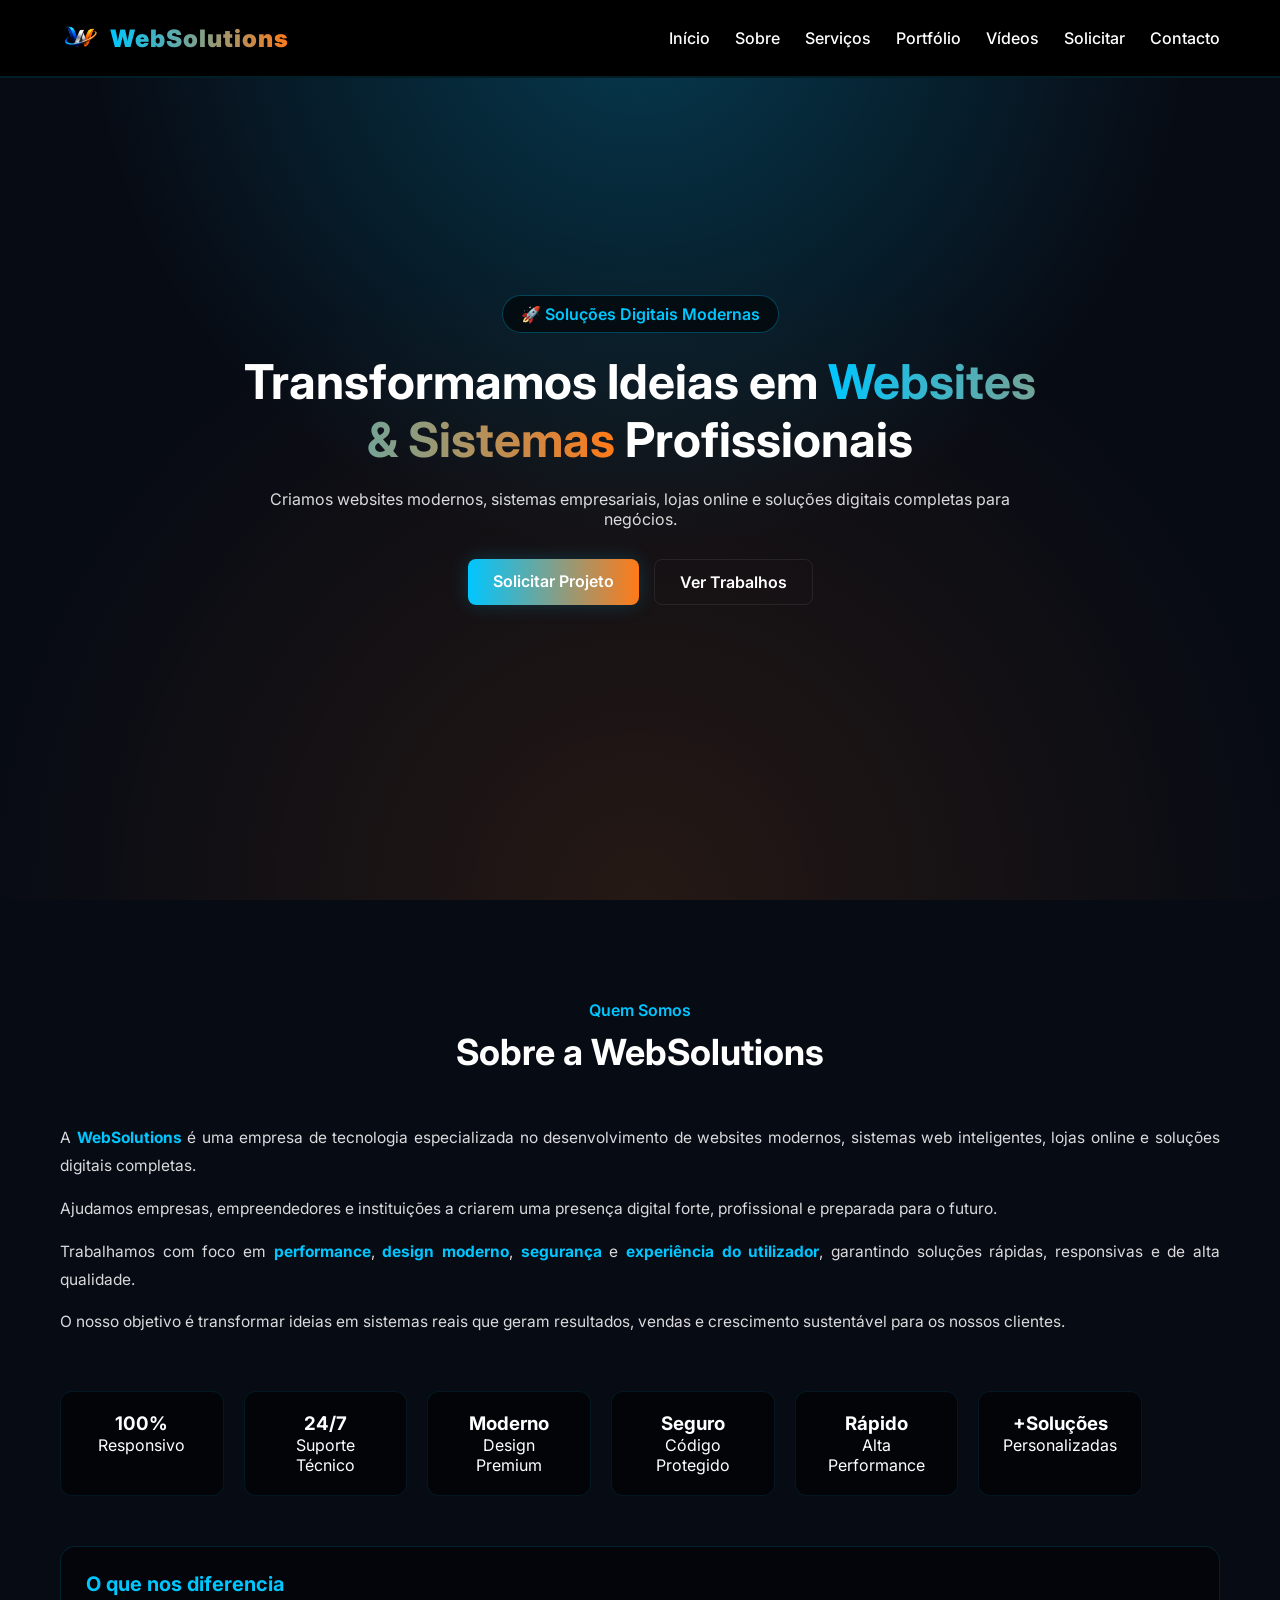
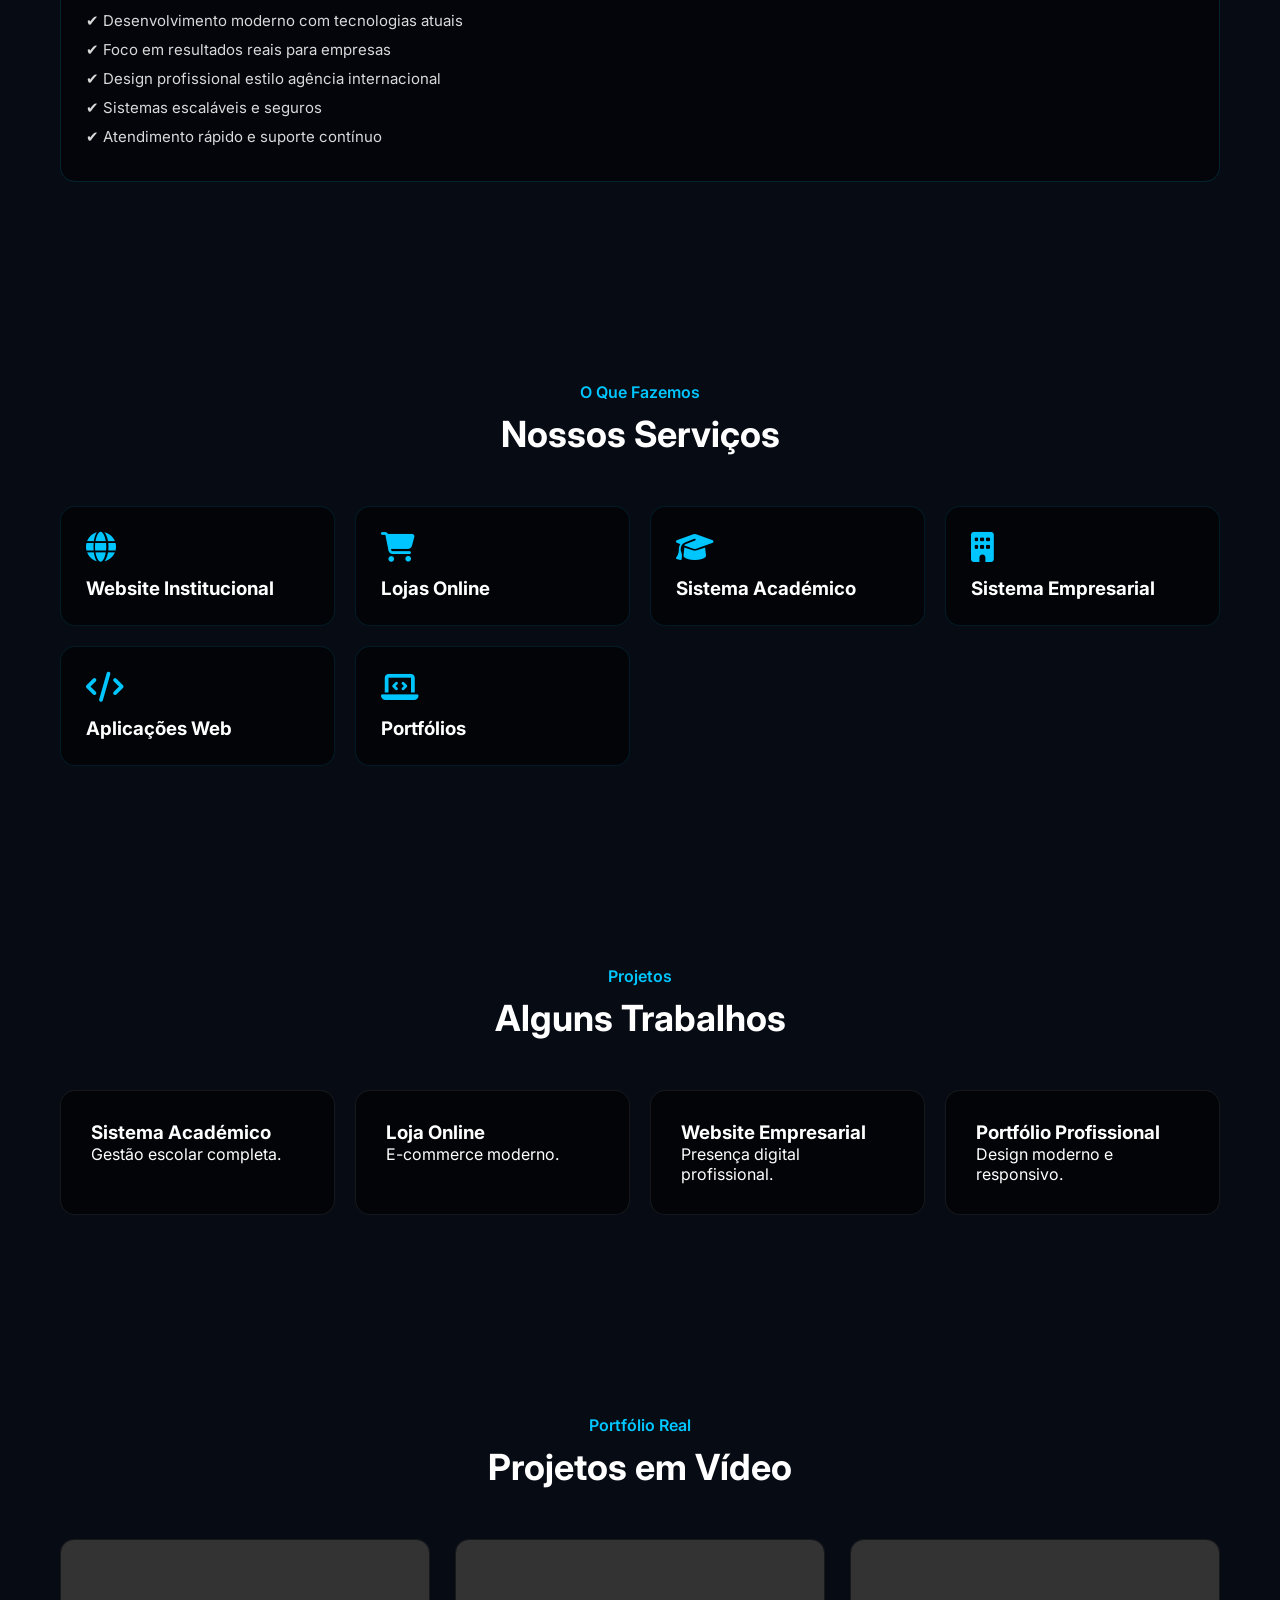
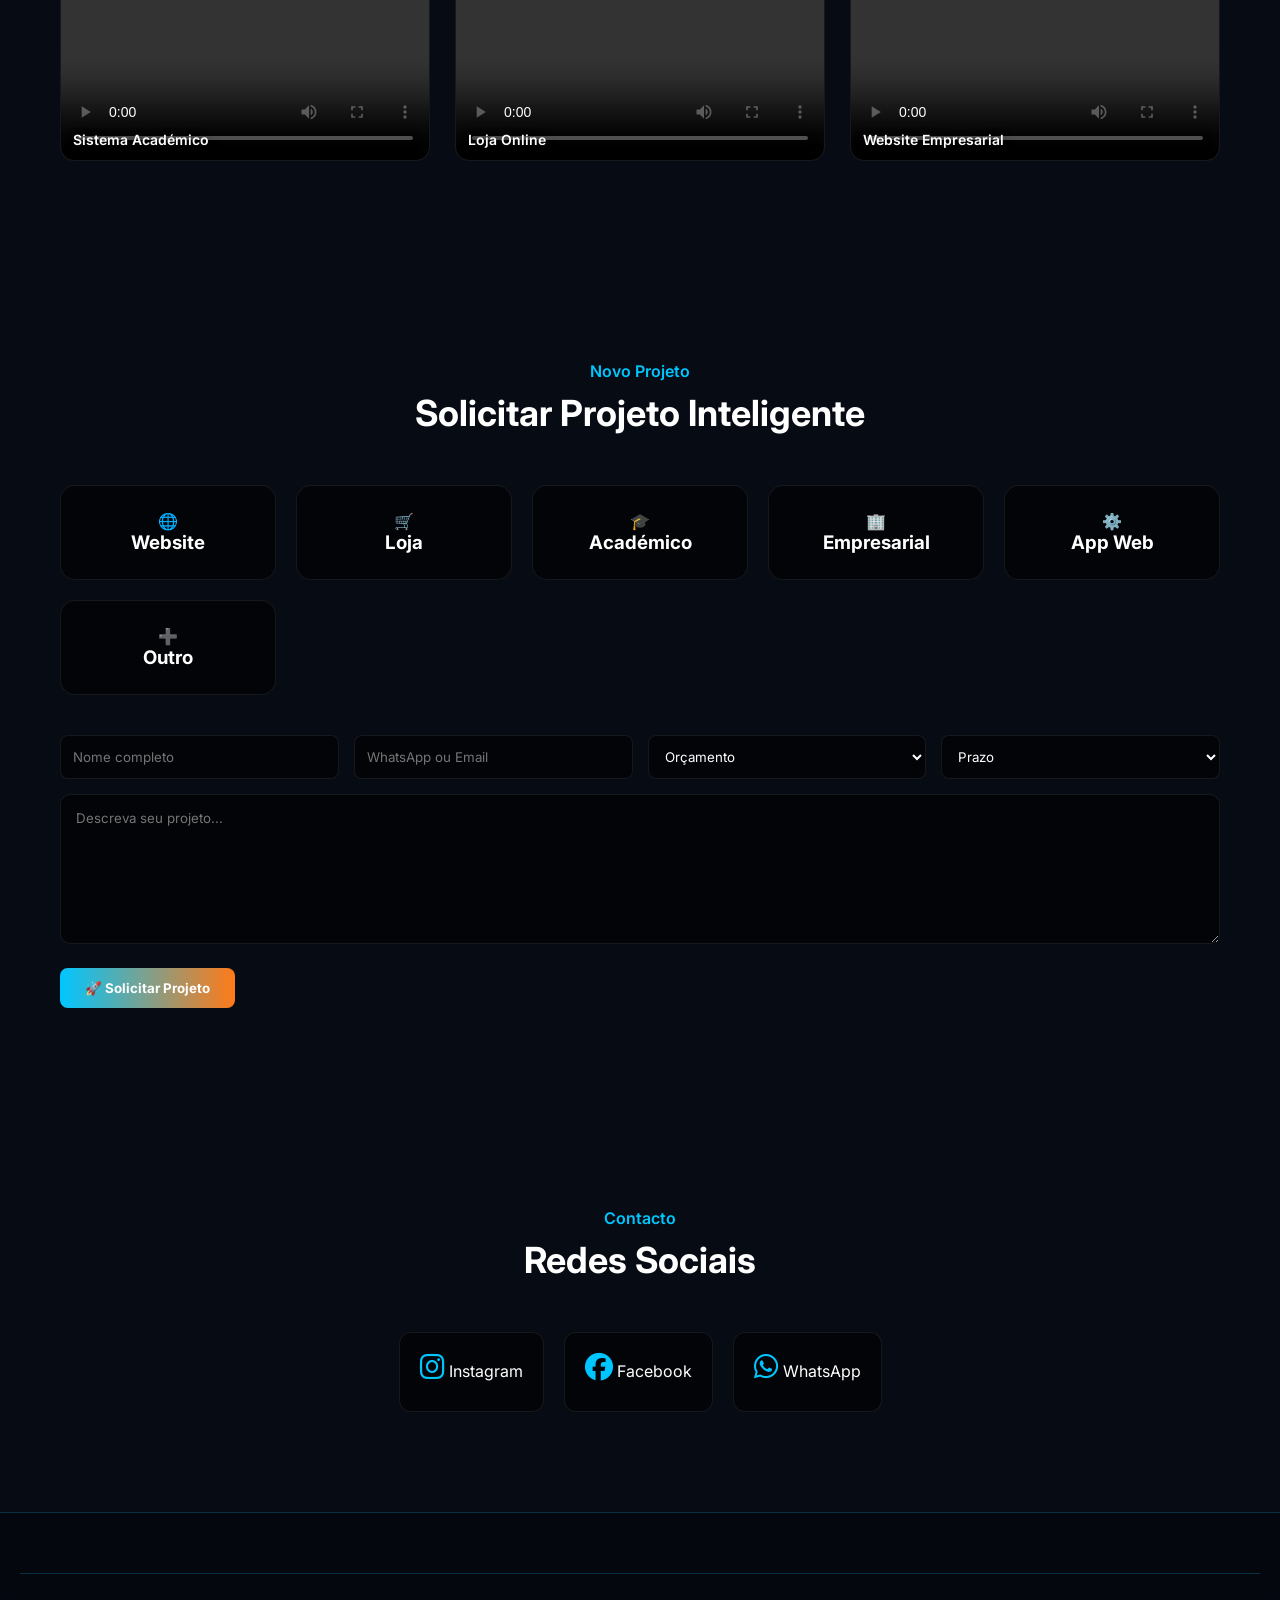
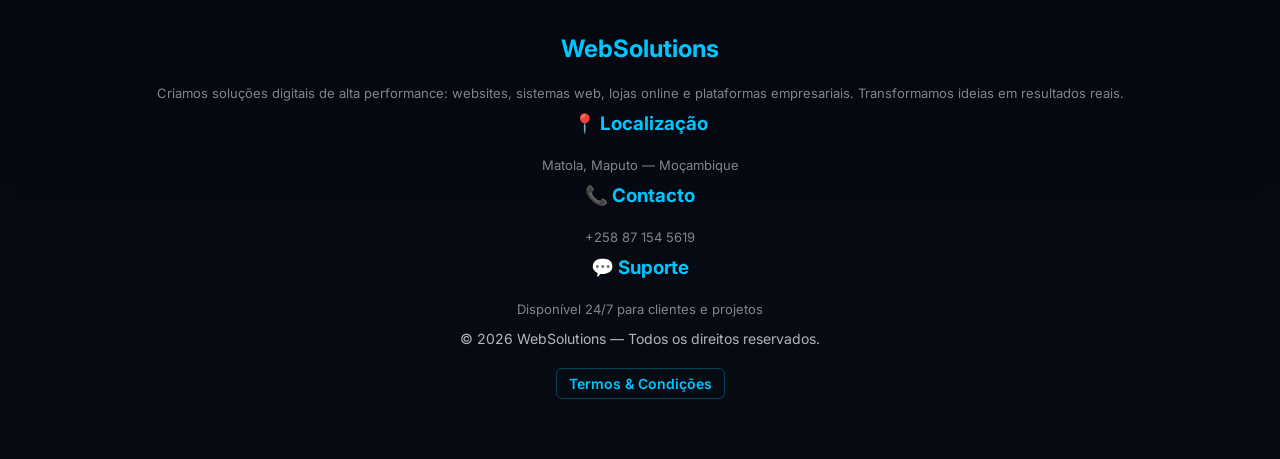
==== index.html @ b0e00ebd "Add files via upload" ====
<!DOCTYPE html>
<html lang="pt">

<head>
    <meta charset="UTF-8">
    <meta name="viewport" content="width=device-width, initial-scale=1.0">

    <title>WebSolutions | Websites & Sistemas Profissionais</title>

    <meta name="description"
        content="WebSolutions - Criação de websites, sistemas web, lojas online e soluções digitais modernas em Moçambique.">

    <link rel="stylesheet" href="style.css">

    <link rel="stylesheet"
        href="https://cdnjs.cloudflare.com/ajax/libs/font-awesome/6.5.2/css/all.min.css">

    <link rel="preconnect" href="https://fonts.googleapis.com">
    <link href="https://fonts.googleapis.com/css2?family=Inter:wght@300;400;600;700;800;900&display=swap"
        rel="stylesheet">
</head>

<body>

<!-- ================= HEADER ================= -->
<header class="header">

    <div class="logo">
        <img src="13e33a12-0a18-4753-a9b1-08a27e5b5b10.png" alt="WebSolutions">
        <h2>WebSolutions</h2>
    </div>

    <nav class="navbar">
        <a href="#inicio">Início</a>
        <a href="#sobre">Sobre</a>
        <a href="#servicos">Serviços</a>
        <a href="#portfolio">Portfólio</a>
        <a href="#videos">Vídeos</a>
        <a href="#projeto">Solicitar</a>
        <a href="#contacto">Contacto</a>
    </nav>

    <div class="menu-mobile">
        <i class="fas fa-bars"></i>
    </div>

</header>

<!-- ================= HERO ================= -->
<section class="hero" id="inicio">

    <div class="hero-content">

        <span class="badge">🚀 Soluções Digitais Modernas</span>

        <h1>
            Transformamos Ideias em
            <span>Websites & Sistemas</span>
            Profissionais
        </h1>

        <p>
            Criamos websites modernos, sistemas empresariais,
            lojas online e soluções digitais completas para negócios.
        </p>

        <div class="hero-buttons">
            <a href="#projeto" class="btn-primary">Solicitar Projeto</a>
            <a href="#portfolio" class="btn-secondary">Ver Trabalhos</a>
        </div>

    </div>

</section>

<!-- ================= SOBRE ================= -->
<section class="sobre" id="sobre">

    <div class="section-title">
        <span>Quem Somos</span>
        <h2>Sobre a WebSolutions</h2>
    </div>

    <div class="sobre-content">

        <div class="sobre-text">

    <p class="justificado">
        A <strong>WebSolutions</strong> é uma empresa de tecnologia especializada no desenvolvimento de websites modernos, sistemas web inteligentes, lojas online e soluções digitais completas.
    </p>

    <p class="justificado">
        Ajudamos empresas, empreendedores e instituições a criarem uma presença digital forte, profissional e preparada para o futuro.
    </p>

    <p class="justificado">
        Trabalhamos com foco em <strong>performance</strong>, <strong>design moderno</strong>, <strong>segurança</strong> e <strong>experiência do utilizador</strong>, garantindo soluções rápidas, responsivas e de alta qualidade.
    </p>

    <p class="justificado">
        O nosso objetivo é transformar ideias em sistemas reais que geram resultados, vendas e crescimento sustentável para os nossos clientes.
    </p>

</div>

        <div class="stats">

            <div class="stat-card">
                <h3>100%</h3>
                <p>Responsivo</p>
            </div>

            <div class="stat-card">
                <h3>24/7</h3>
                <p>Suporte Técnico</p>
            </div>

            <div class="stat-card">
                <h3>Moderno</h3>
                <p>Design Premium</p>
            </div>

            <div class="stat-card">
                <h3>Seguro</h3>
                <p>Código Protegido</p>
            </div>

            <div class="stat-card">
                <h3>Rápido</h3>
                <p>Alta Performance</p>
            </div>

            <div class="stat-card">
                <h3>+Soluções</h3>
                <p>Personalizadas</p>
            </div>

        </div>

    </div>

    <!-- NOVA LINHA DE VALORES -->
    <div class="sobre-extra">

        <h3>O que nos diferencia</h3>

        <ul>
            <li>✔ Desenvolvimento moderno com tecnologias atuais</li>
            <li>✔ Foco em resultados reais para empresas</li>
            <li>✔ Design profissional estilo agência internacional</li>
            <li>✔ Sistemas escaláveis e seguros</li>
            <li>✔ Atendimento rápido e suporte contínuo</li>
        </ul>

    </div>

</section>
<!-- ================= SERVIÇOS ================= -->
<section class="servicos" id="servicos">

    <div class="section-title">
        <span>O Que Fazemos</span>
        <h2>Nossos Serviços</h2>
    </div>

    <div class="servicos-grid">

        <div class="service-card">
            <i class="fas fa-globe"></i>
            <h3>Website Institucional</h3>
        </div>

        <div class="service-card">
            <i class="fas fa-cart-shopping"></i>
            <h3>Lojas Online</h3>
        </div>

        <div class="service-card">
            <i class="fas fa-graduation-cap"></i>
            <h3>Sistema Académico</h3>
        </div>

        <div class="service-card">
            <i class="fas fa-building"></i>
            <h3>Sistema Empresarial</h3>
        </div>

        <div class="service-card">
            <i class="fas fa-code"></i>
            <h3>Aplicações Web</h3>
        </div>

        <div class="service-card">
            <i class="fas fa-laptop-code"></i>
            <h3>Portfólios</h3>
        </div>

    </div>

</section>

<!-- ================= PORTFÓLIO ================= -->
<section class="portfolio" id="portfolio">

    <div class="section-title">
        <span>Projetos</span>
        <h2>Alguns Trabalhos</h2>
    </div>

    <div class="portfolio-grid">

        <div class="portfolio-card">
            <h3>Sistema Académico</h3>
            <p>Gestão escolar completa.</p>
        </div>

        <div class="portfolio-card">
            <h3>Loja Online</h3>
            <p>E-commerce moderno.</p>
        </div>

        <div class="portfolio-card">
            <h3>Website Empresarial</h3>
            <p>Presença digital profissional.</p>
        </div>

        <div class="portfolio-card">
            <h3>Portfólio Profissional</h3>
            <p>Design moderno e responsivo.</p>
        </div>

    </div>

</section>

<!-- ================= VÍDEOS ================= -->
<section class="videos" id="videos">

    <div class="section-title">
        <span>Portfólio Real</span>
        <h2>Projetos em Vídeo</h2>
    </div>

    <div class="video-grid">

        <div class="video-card">
            <video controls>
                <source src="VID-20260623-WA0022.mp4" type="video/mp4">
            </video>
            <h3>Sistema Académico</h3>
        </div>

        <div class="video-card">
            <video controls>
                <source src="assets/videos/loja.mp4" type="video/mp4">
            </video>
            <h3>Loja Online</h3>
        </div>

        <div class="video-card">
            <video controls>
                <source src="VID-20260623-WA0020.mp4" type="video/mp4">
            </video>
            <h3>Website Empresarial</h3>
        </div>

    </div>

</section>

<!-- ================= SOLICITAR PROJETO ================= -->
<section class="projeto" id="projeto">

    <div class="section-title">
        <span>Novo Projeto</span>
        <h2>Solicitar Projeto Inteligente</h2>
    </div>

    <!-- TIPOS -->
    <div class="projetos-grid">

        <div class="projeto-card" data-projeto="Website Institucional">🌐 <h3>Website</h3></div>
        <div class="projeto-card" data-projeto="Loja Online">🛒 <h3>Loja</h3></div>
        <div class="projeto-card" data-projeto="Sistema Académico">🎓 <h3>Académico</h3></div>
        <div class="projeto-card" data-projeto="Sistema Empresarial">🏢 <h3>Empresarial</h3></div>
        <div class="projeto-card" data-projeto="Aplicação Web">⚙️ <h3>App Web</h3></div>
        <div class="projeto-card" data-projeto="Personalizado">➕ <h3>Outro</h3></div>

    </div>

    <!-- FORMULÁRIO -->
    <div class="form-projeto">

        <input type="hidden" id="tipoProjeto">

        <div class="form-grid">

            <input type="text" id="nome" placeholder="Nome completo">
            <input type="text" id="contacto" placeholder="WhatsApp ou Email">

            <select id="orcamento">
                <option value="">Orçamento</option>
                <option>5.000 - 10.000 MZN</option>
                <option>10.000 - 25.000 MZN</option>
                <option>25.000 - 50.000 MZN</option>
                <option>50.000+ MZN</option>
            </select>

            <select id="prazo">
                <option value="">Prazo</option>
                <option>Urgente</option>
                <option>Normal</option>
                <option>Flexível</option>
            </select>

        </div>

        <!-- campos dinâmicos aparecem aqui via JS -->
        <div class="form-extra"></div>

        <textarea id="descricao" placeholder="Descreva seu projeto..."></textarea>

        <button onclick="enviarWhatsApp()">
            🚀 Solicitar Projeto
        </button>

    </div>

</section>

<!-- ================= CONTACTO ================= -->
<section class="contacto" id="contacto">

    <div class="section-title">
        <span>Contacto</span>
        <h2>Redes Sociais</h2>
    </div>

    <div class="social-grid">

        <a href="https://www.instagram.com/web.solutionsmz" class="social-card">
            <i class="fab fa-instagram"></i>
            <span>Instagram</span>
        </a>

        <a href="https://www.facebook.com/share/18LCTGMQkJ/" class="social-card">
            <i class="fab fa-facebook"></i>
            <span>Facebook</span>
        </a>

        <a href="https://wa.me/258871545619" class="social-card">
            <i class="fab fa-whatsapp"></i>
            <span>WhatsApp</span>
        </a>

    </div>

</section>

<!-- ================= FOOTER ================= -->
<footer class="footer-elite" id="contacto">

    <!-- GLOW BACKGROUND -->
    <div class="footer-glow"></div>

    <div class="footer-container reveal">

        <!-- BRAND -->
        <footer class="ws-footer">

    <div class="ws-container">

        <!-- BRAND -->
        <div class="ws-box">
            <h2>WebSolutions</h2>
            <p>
                Criamos soluções digitais de alta performance: websites, sistemas web, lojas online e plataformas empresariais.
                Transformamos ideias em resultados reais.
            </p>
        </div>

        <!-- LOCALIZAÇÃO -->
        <div class="ws-box">
            <h3>📍 Localização</h3>
            <p>Matola, Maputo — Moçambique</p>
        </div>

        <!-- CONTACTO -->
        <div class="ws-box">
            <h3>📞 Contacto</h3>
            <p>+258 87 154 5619</p>
        </div>

        <!-- SUPORTE -->
        <div class="ws-box">
            <h3>💬 Suporte</h3>
            <p>Disponível 24/7 para clientes e projetos</p>
        </div>

    </div>


    <p>
        © 2026 WebSolutions — Todos os direitos reservados.
    </p>

    <div class="footer-legal">
        <a href="#" onclick="abrirTermos()">Termos & Condições</a>
    </div>



</footer>
<script src="script.js"></script>
<div id="modalTermos" class="modal">

    <div class="modal-content">

        <span class="close" onclick="fecharTermos()">×</span>

        <h2>Termos & Condições</h2>

        <p>
            Bem-vindo à WebSolutions. Ao utilizar este website e os nossos serviços,
            você concorda com os seguintes termos:
        </p>

        <ul>
            <li>Todos os projetos são desenvolvidos mediante acordo prévio.</li>
            <li>Os prazos podem variar conforme a complexidade do projeto.</li>
            <li>O pagamento pode ser dividido em fases conforme combinado.</li>
            <li>Não é permitido copiar ou reproduzir nossos sistemas sem autorização.</li>
            <li>Garantimos suporte técnico apenas nos projetos desenvolvidos por nós.</li>
        </ul>

        <p>
            A WebSolutions reserva-se o direito de atualizar estes termos a qualquer momento.
        </p>

    </div>

</div>
</body>
</html>
---- style.css ----
/* =========================================
   WEBSOLUTIONS 2026 - PREMIUM DARK THEME
   BLACK + BLUE + ORANGE + WHITE
========================================= */

* {
    margin: 0;
    padding: 0;
    box-sizing: border-box;
    font-family: 'Inter', sans-serif;
}

body {
    background: #070b14;
    color: #ffffff;
    overflow-x: hidden;
}

/* =========================
   VARIÁVEIS
========================= */

:root {
    --primary: #00c6ff;      /* azul neon */
    --secondary: #0072ff;    /* azul escuro */
    --accent: #ff7a18;       /* laranja */
    
    --dark: #070b14;
    --dark-2: #0c1224;

    --glass: rgba(255, 255, 255, 0.05);
    --border: rgba(255, 255, 255, 0.08);

    --white: #ffffff;
    --text: rgba(255,255,255,0.85);
}

/* =========================
   HEADER (MENU PRETO)
========================= */

.header {
    display: flex;
    justify-content: space-between;
    align-items: center;
    padding: 18px 60px;
    position: fixed;
    width: 100%;
    top: 0;
    z-index: 1000;

    background: #000000;
    border-bottom: 2px solid rgba(0, 198, 255, 0.15);
}

.logo {
    display: flex;
    align-items: center;
    gap: 10px;
}

.logo img {
    width: 40px;
}

.logo h2 {
    font-weight: 900;
    background: linear-gradient(90deg, var(--primary), var(--accent));
    -webkit-background-clip: text;
    -webkit-text-fill-color: transparent;
    letter-spacing: 1px;
}

.navbar {
    display: flex;
    gap: 25px;
}

.navbar a {
    color: #fff;
    text-decoration: none;
    font-weight: 500;
    position: relative;
    transition: 0.3s;
}

.navbar a::after {
    content: "";
    position: absolute;
    width: 0%;
    height: 2px;
    bottom: -5px;
    left: 0;
    background: var(--accent);
    transition: 0.3s;
}

.navbar a:hover {
    color: var(--primary);
}

.navbar a:hover::after {
    width: 100%;
}

/* MENU MOBILE */

.menu-mobile {
    display: none;
    font-size: 26px;
    cursor: pointer;
}

/* =========================
   HERO
========================= */

.hero {
    height: 100vh;
    display: flex;
    align-items: center;
    justify-content: center;
    text-align: center;
    padding: 0 20px;

    background:
        radial-gradient(circle at top, rgba(0, 198, 255, 0.25), transparent 50%),
        radial-gradient(circle at bottom, rgba(255, 122, 24, 0.12), transparent 60%),
        #070b14;
}

.hero-content {
    max-width: 800px;
}

.badge {
    display: inline-block;
    padding: 8px 18px;
    background: rgba(0,0,0,0.6);
    border: 1px solid rgba(0, 198, 255, 0.3);
    border-radius: 50px;
    color: var(--primary);
    font-weight: 600;
    margin-bottom: 20px;
}

.hero h1 {
    font-size: 48px;
    line-height: 1.2;
}

.hero h1 span {
    background: linear-gradient(90deg, var(--primary), var(--accent));
    -webkit-background-clip: text;
    -webkit-text-fill-color: transparent;
}

.hero p {
    margin-top: 20px;
    color: var(--text);
}

/* BOTÕES */

.hero-buttons {
    margin-top: 30px;
    display: flex;
    justify-content: center;
    gap: 15px;
}

.btn-primary,
.btn-secondary {
    padding: 12px 25px;
    border-radius: 8px;
    text-decoration: none;
    font-weight: 600;
    transition: 0.3s;
}

.btn-primary {
    background: linear-gradient(90deg, var(--primary), var(--accent));
    color: #fff;
    box-shadow: 0 0 20px rgba(0, 198, 255, 0.2);
}

.btn-primary:hover {
    transform: translateY(-3px);
}

.btn-secondary {
    border: 1px solid var(--border);
    color: #fff;
}

.btn-secondary:hover {
    background: var(--glass);
}

/* =========================
   SEÇÕES
========================= */

section {
    padding: 100px 60px;
}

.section-title {
    text-align: center;
    margin-bottom: 50px;
}

.section-title span {
    color: var(--primary);
    font-weight: 600;
}

.section-title h2 {
    font-size: 36px;
    margin-top: 10px;
}

/* =========================
   SOBRE
========================= */

.sobre-content {
    display: flex;
    justify-content: space-between;
    gap: 40px;
    flex-wrap: wrap;
}

.sobre-text {
    flex: 1;
    min-width: 280px;
    color: var(--text);
}

.stats {
    display: flex;
    gap: 20px;
    flex-wrap: wrap;
}

.stat-card {
    flex: 1;
    min-width: 150px;
    background: rgba(0,0,0,0.6);
    border: 1px solid rgba(0, 198, 255, 0.1);
    padding: 20px;
    border-radius: 12px;
    text-align: center;
    transition: 0.3s;
}

.stat-card:hover {
    transform: translateY(-5px);
}

/* =========================
   SERVIÇOS
========================= */

.servicos-grid {
    display: grid;
    grid-template-columns: repeat(auto-fit, minmax(250px, 1fr));
    gap: 20px;
}

.service-card {
    background: rgba(0,0,0,0.6);
    border: 1px solid rgba(0, 198, 255, 0.12);
    padding: 25px;
    border-radius: 15px;
    transition: 0.3s;
}

.service-card i {
    font-size: 30px;
    color: var(--primary);
    margin-bottom: 15px;
}

.service-card:hover {
    transform: translateY(-10px);
    border-color: var(--accent);
    box-shadow: 0 10px 35px rgba(255, 122, 24, 0.15);
}

/* =========================
   PORTFÓLIO
========================= */

.portfolio-grid {
    display: grid;
    grid-template-columns: repeat(auto-fit, minmax(250px, 1fr));
    gap: 20px;
}

.portfolio-card {
    background: rgba(0,0,0,0.6);
    border: 1px solid var(--border);
    padding: 30px;
    border-radius: 15px;
    transition: 0.3s;
}

.portfolio-card:hover {
    transform: scale(1.05);
}

/* =========================
   PROJETOS
========================= */

.projetos-grid {
    display: grid;
    grid-template-columns: repeat(auto-fit, minmax(180px, 1fr));
    gap: 20px;
    margin-bottom: 30px;
}

.projeto-card {
    background: rgba(0,0,0,0.6);
    border: 1px solid var(--border);
    padding: 25px;
    border-radius: 15px;
    text-align: center;
    cursor: pointer;
    transition: 0.3s;
}

.projeto-card:hover {
    border-color: var(--primary);
    transform: translateY(-5px);
}

.projeto-card.active {
    border: 2px solid var(--accent);
    background: rgba(255, 122, 24, 0.08);
    transform: scale(1.05);
}

/* FORM */

textarea {
    width: 100%;
    height: 150px;
    padding: 15px;
    border-radius: 10px;
    border: 1px solid var(--border);
    background: rgba(0,0,0,0.6);
    color: #fff;
    margin-bottom: 20px;
}

button {
    padding: 12px 25px;
    border: none;
    border-radius: 8px;
    background: linear-gradient(90deg, var(--primary), var(--accent));
    color: #fff;
    font-weight: bold;
    cursor: pointer;
    transition: 0.3s;
}

button:hover {
    transform: scale(1.05);
}

/* =========================
   CONTACTO
========================= */

.social-grid {
    display: flex;
    justify-content: center;
    gap: 20px;
    flex-wrap: wrap;
}

.social-card {
    padding: 20px;
    background: rgba(0,0,0,0.6);
    border: 1px solid var(--border);
    border-radius: 12px;
    text-align: center;
    text-decoration: none;
    color: #fff;
    transition: 0.3s;
}

.social-card i {
    font-size: 28px;
    margin-bottom: 10px;
    color: var(--primary);
}

.social-card:hover {
    transform: translateY(-5px);
}

/* =========================
   FOOTER
========================= */

footer {
    text-align: center;
    padding: 50px;
    border-top: 1px solid var(--border);
    background: #000;
}

/* =========================
   RESPONSIVO
========================= */

@media (max-width: 768px) {

    .header {
        padding: 15px 20px;
    }

    .navbar {
        display: none;
    }

    .menu-mobile {
        display: block;
    }

    .hero h1 {
        font-size: 32px;
    }

    section {
        padding: 80px 20px;
    }

    .hero-buttons {
        flex-direction: column;
    }
}

/* MENU MOBILE ACTIVE */

.navbar.active {
    display: flex;
    flex-direction: column;
    position: absolute;
    top: 70px;
    right: 20px;
    background: #000;
    padding: 20px;
    border: 1px solid rgba(0, 198, 255, 0.2);
    border-radius: 10px;
}

/* =========================
   FORMULÁRIO PROFISSIONAL
========================= */

.form-projeto {
    margin-top: 40px;
}

.form-grid {
    display: grid;
    grid-template-columns: repeat(auto-fit, minmax(250px, 1fr));
    gap: 15px;
    margin-bottom: 15px;
}

.form-projeto input,
.form-projeto select {
    padding: 12px;
    border-radius: 8px;
    border: 1px solid var(--border);
    background: rgba(0,0,0,0.6);
    color: #fff;
}

/* =========================================
   WEBSOLUTIONS - VIDEO SECTION
   STYLE NETFLIX / YOUTUBE
========================================= */

.video-grid {
    display: grid;
    grid-template-columns: repeat(auto-fit, minmax(260px, 1fr));
    gap: 25px;
    align-items: start;
}

/* =========================
   CARD DO VÍDEO
========================= */

.video-card {
    position: relative;
    width: 100%;
    max-width: 420px;
    background: rgba(0, 0, 0, 0.6);
    border-radius: 14px;
    overflow: hidden;
    border: 1px solid rgba(255, 255, 255, 0.08);
    transition: 0.3s ease;
    cursor: pointer;
}

/* HOVER PRINCIPAL */
.video-card:hover {
    transform: scale(1.05);
    border-color: #00c6ff;
    box-shadow: 0 15px 35px rgba(0, 198, 255, 0.2);
}

/* =========================
   VÍDEO
========================= */

.video-card video {
    width: 100%;
    height: 220px;
    object-fit: cover;
    display: block;
    position: relative;
    z-index: 2;
}

/* =========================
   OVERLAY
========================= */

.video-card::before {
    content: "";
    position: absolute;
    inset: 0;
    background: linear-gradient(
        to top,
        rgba(0, 0, 0, 0.8),
        rgba(0, 0, 0, 0.1)
    );
    opacity: 0;
    transition: 0.3s;
    z-index: 1;
    pointer-events: none;
}

.video-card:hover::before {
    opacity: 1;
}

/* =========================
   ÍCONE PLAY
========================= */

.video-card::after {
    content: "▶";
    position: absolute;
    top: 50%;
    left: 50%;
    transform: translate(-50%, -50%);
    font-size: 40px;
    color: rgba(255, 255, 255, 0.85);
    z-index: 3;
    opacity: 0;
    transition: 0.3s;
    pointer-events: none;
}

.video-card:hover::after {
    opacity: 1;
}

/* =========================
   TÍTULO DO VÍDEO
========================= */

.video-card h3 {
    position: absolute;
    bottom: 12px;
    left: 12px;
    right: 12px;
    z-index: 3;
    font-size: 14px;
    color: #fff;
    font-weight: 600;
    text-shadow: 0 2px 10px rgba(0, 0, 0, 0.6);
    pointer-events: none;
}

/* =========================
   RESPONSIVO - VÍDEOS
========================= */

@media (max-width: 768px) {

    .video-grid {
        grid-template-columns: 1fr;
        justify-items: center; /* 🔥 CENTRA OS CARDS */
        gap: 20px;
    }

    .video-card {
        width: 95%;        /* ocupa quase toda largura */
        max-width: 380px;  /* evita ficar gigante */
        margin: 0 auto;    /* garante centralização */
    }

    .video-card video {
        height: 200px;
    }
}
/* =========================
   FOOTER WEBSOLUTIONS
   SIMPLE & MODERNO
========================= */

footer {
    background: #05070f;
    color: #ffffff;
    padding: 50px 20px;
    text-align: center;
    border-top: 1px solid rgba(0, 198, 255, 0.2);
    font-family: 'Inter', sans-serif;
}

/* TEXTO PRINCIPAL */
footer h2,
footer h3 {
    color: #00c6ff;
    margin-bottom: 10px;
    font-weight: 700;
}

footer p {
    color: rgba(255, 255, 255, 0.75);
    line-height: 1.6;
    margin-bottom: 10px;
    font-size: 14.5px;
}

/* LINHAS DE INFORMAÇÃO */
footer .info {
    margin: 15px 0;
}

/* DESTAQUE DE CONTACTO */
footer .contacto {
    color: #ff7a18;
    font-weight: 600;
}

/* RODAPÉ FINAL */
footer .copy {
    margin-top: 25px;
    font-size: 13px;
    color: rgba(255, 255, 255, 0.5);
    border-top: 1px solid rgba(255,255,255,0.1);
    padding-top: 15px;
}

/* HOVER SUAVE (caso uses links depois) */
footer a {
    color: #00c6ff;
    text-decoration: none;
    transition: 0.3s;
}

footer a:hover {
    color: #ff7a18;
}


.sobre-extra {
    margin-top: 50px;
    padding: 25px;
    background: rgba(0,0,0,0.5);
    border: 1px solid rgba(0, 198, 255, 0.15);
    border-radius: 15px;
}

.sobre-extra h3 {
    margin-bottom: 15px;
    color: var(--primary);
    font-size: 20px;
}

.sobre-extra ul {
    list-style: none;
}

.sobre-extra li {
    margin: 10px 0;
    color: rgba(255,255,255,0.85);
    font-size: 15px;
    transition: 0.3s;
}

.sobre-extra li:hover {
    color: var(--accent);
    transform: translateX(5px);
}

.justificado {
    text-align: justify;
    line-height: 1.8;
    color: rgba(255,255,255,0.85);
    margin-bottom: 15px;
    font-size: 15.5px;
}

/* destaque automático no strong */
.justificado strong {
    color: var(--primary);
}
/* =========================
   FOOTER MODERNO
========================= */

/* =========================
   FOOTER WEBSOLUTIONS
   CLEAN & MODERNO
========================= */

footer {
    background: linear-gradient(180deg, #05070f, #070b14);
    color: #ffffff;
    text-align: center;
    padding: 60px 20px 30px;
    border-top: 1px solid rgba(0, 198, 255, 0.2);
    font-family: 'Inter', sans-serif;
}

/* TEXTOS */
footer p {
    margin: 8px 0;
    font-size: 14px;
    line-height: 1.6;
    color: rgba(255, 255, 255, 0.7);
}

/* DESTAQUE DO COPYRIGHT */
footer p:last-child {
    margin-top: 20px;
    font-size: 13px;
    color: rgba(255, 255, 255, 0.5);
}

/* LINK TERMOS */
.footer-legal {
    margin-top: 18px;
}

.footer-legal a {
    display: inline-block;
    color: #00c6ff;
    text-decoration: none;
    font-weight: 600;
    font-size: 14px;
    padding: 6px 12px;
    border: 1px solid rgba(0, 198, 255, 0.3);
    border-radius: 6px;
    transition: 0.3s;
}

/* HOVER PREMIUM */
.footer-legal a:hover {
    color: #ffffff;
    background: linear-gradient(90deg, #00c6ff, #ff7a18);
    border-color: transparent;
    transform: translateY(-2px);
    box-shadow: 0 5px 20px rgba(0, 198, 255, 0.2);
}
/* =========================
   MODAL TERMOS
========================= */

.modal {
    display: none;
    position: fixed;
    z-index: 9999;
    left: 0;
    top: 0;
    width: 100%;
    height: 100%;
    background: rgba(0,0,0,0.85);
    backdrop-filter: blur(6px);
}

.modal-content {
    background: #0a0f1c;
    margin: 10% auto;
    padding: 25px;
    width: 90%;
    max-width: 500px;
    border-radius: 12px;
    border: 1px solid rgba(0, 198, 255, 0.25);
    box-shadow: 0 0 25px rgba(0,198,255,0.15);
    text-align: left;
}

.modal-content h2 {
    color: #00c6ff;
    margin-bottom: 10px;
}

.modal-content p {
    color: rgba(255,255,255,0.75);
    font-size: 14px;
    line-height: 1.6;
}

.modal-content ul {
    margin: 15px 0;
    padding-left: 20px;
}

.modal-content ul li {
    margin-bottom: 8px;
    color: rgba(255,255,255,0.7);
}

/* BOTÃO FECHAR */
.close {
    float: right;
    font-size: 22px;
    cursor: pointer;
    color: #ff7a18;
    transition: 0.3s;
}

.close:hover {
    transform: scale(1.2);
}
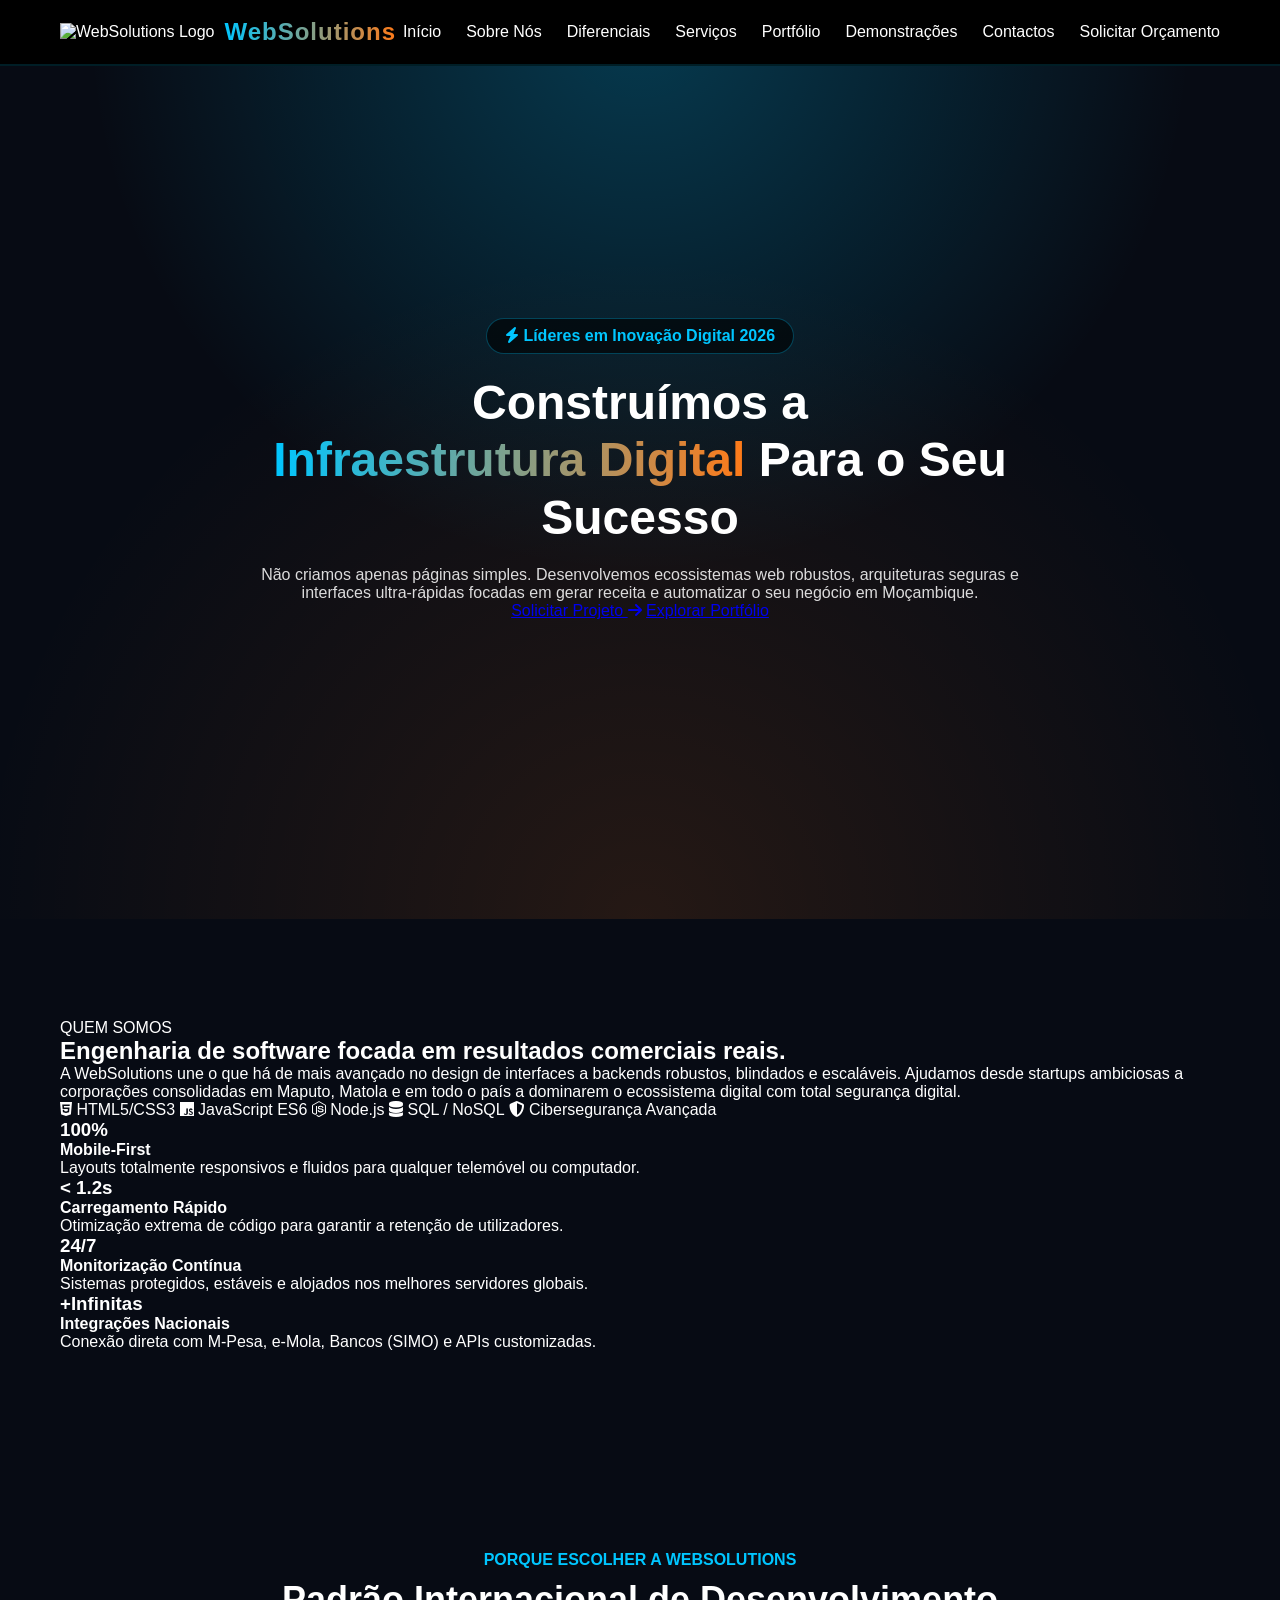
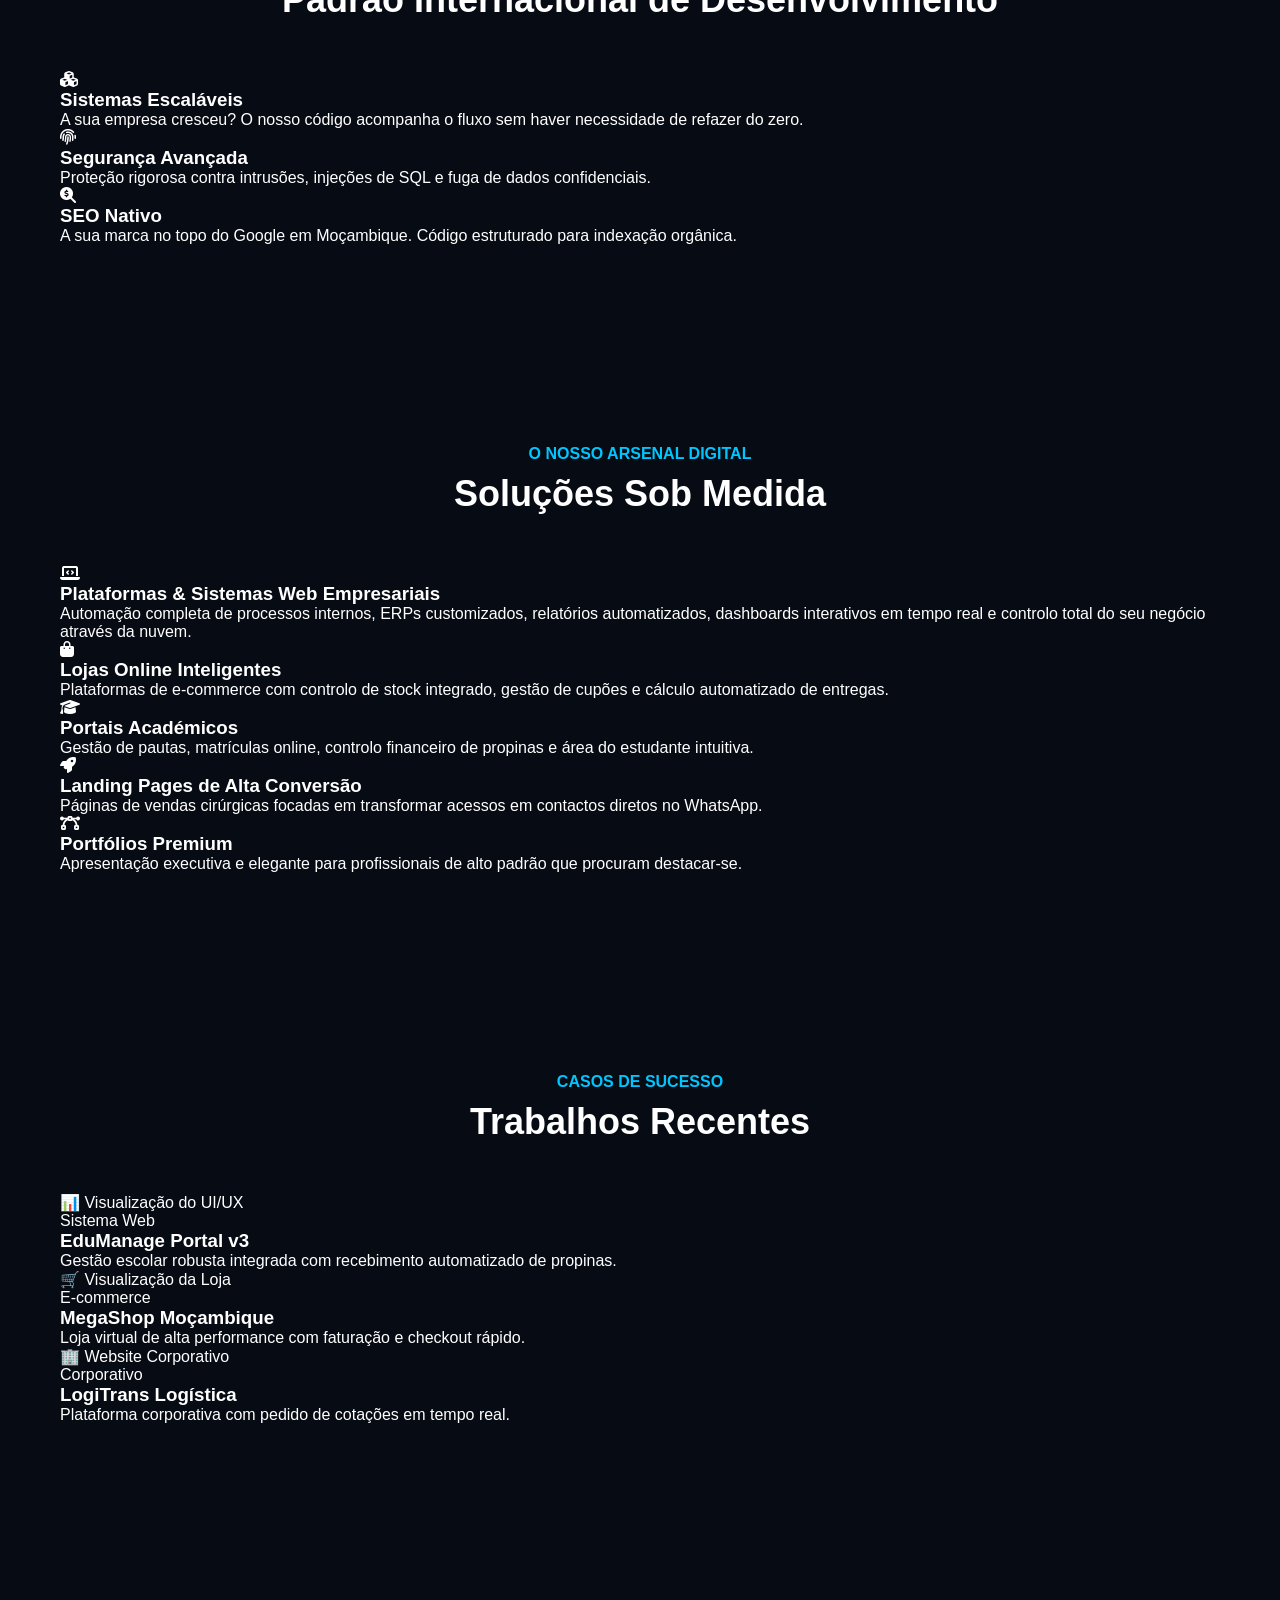
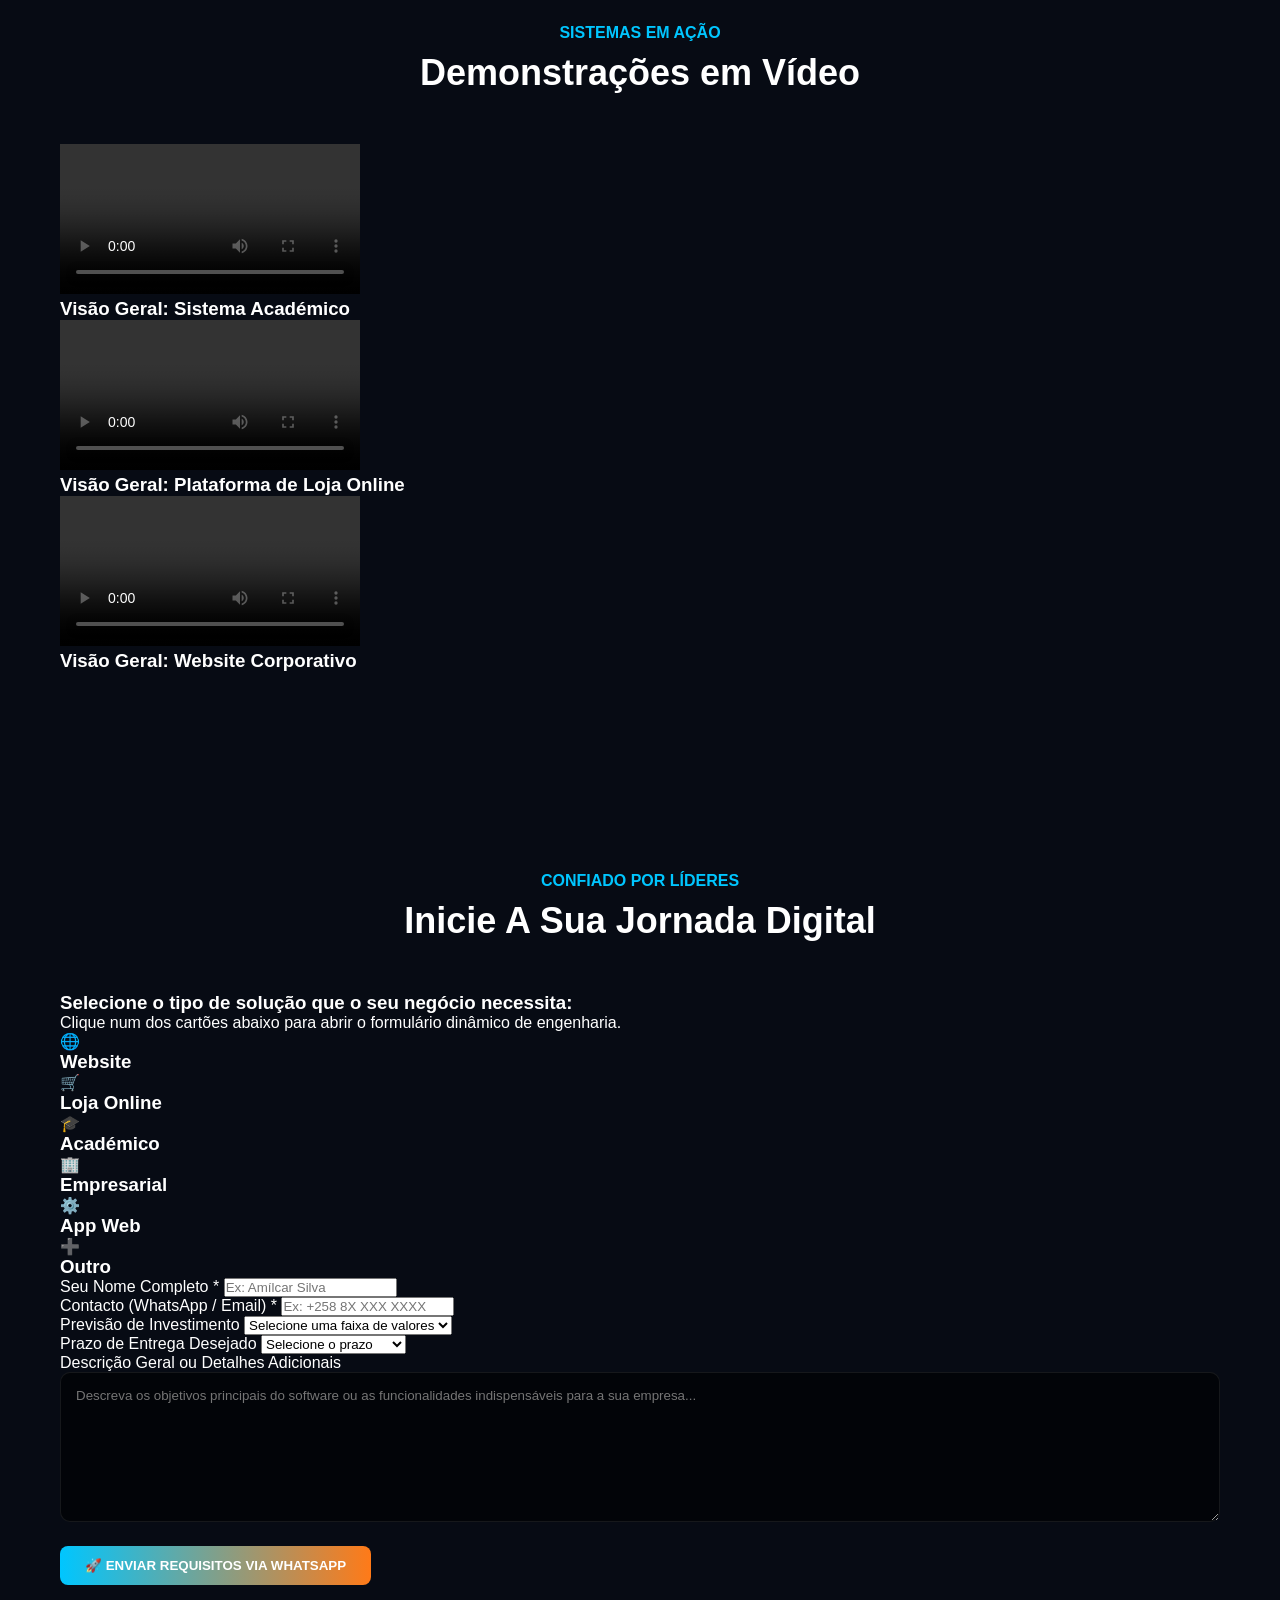
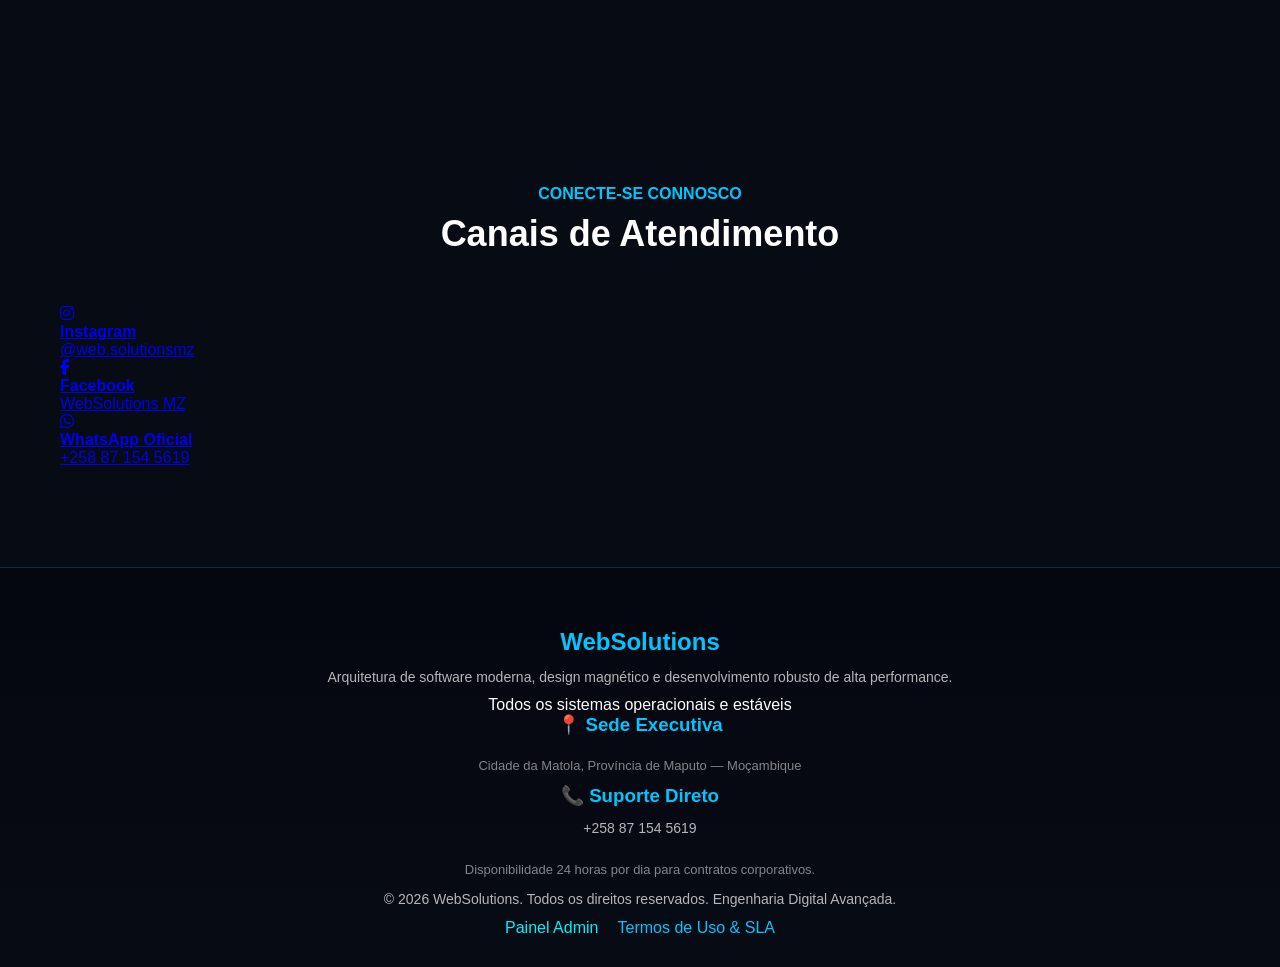
==== commit e6daef29: "Update index.html" ====
--- a/index.html
+++ b/index.html
@@ -1,444 +1,409 @@
 <!DOCTYPE html>
 <html lang="pt">
-
 <head>
     <meta charset="UTF-8">
     <meta name="viewport" content="width=device-width, initial-scale=1.0">
-
-    <title>WebSolutions | Websites & Sistemas Profissionais</title>
-
-    <meta name="description"
-        content="WebSolutions - Criação de websites, sistemas web, lojas online e soluções digitais modernas em Moçambique.">
-
+    <title>WebSolutions | Engenharia Digital & Sistemas de Elite</title>
+    <meta name="description" content="Desenvolvimento de sistemas corporativos, plataformas web inteligentes, e-commerce e websites de alta performance em Moçambique.">
+    
     <link rel="stylesheet" href="style.css">
-
-    <link rel="stylesheet"
-        href="https://cdnjs.cloudflare.com/ajax/libs/font-awesome/6.5.2/css/all.min.css">
-
+    <link rel="stylesheet" href="https://cdnjs.cloudflare.com/ajax/libs/font-awesome/6.5.2/css/all.min.css">
     <link rel="preconnect" href="https://fonts.googleapis.com">
-    <link href="https://fonts.googleapis.com/css2?family=Inter:wght@300;400;600;700;800;900&display=swap"
-        rel="stylesheet">
+    <link href="https://fonts.googleapis.com/css2?family=Plus+Jakarta+Sans:wght@300;400;500;600;700;800&display=swap" rel="stylesheet">
 </head>
-
 <body>
 
-<!-- ================= HEADER ================= -->
+<div class="top-bar">
+    <div class="marquee">
+        <span>⚡ Sistemas Escaláveis • Design Internacional • Performance Extrema • Suporte 24/7 Baseado na Matola ⚡</span>
+    </div>
+</div>
+
 <header class="header">
-
     <div class="logo">
-        <img src="13e33a12-0a18-4753-a9b1-08a27e5b5b10.png" alt="WebSolutions">
+        <div class="logo-icon">
+            <img src="b607440d-1341-43d9-b7d9-c8664e72d8fe.png" alt="WebSolutions Logo">
+        </div>
         <h2>WebSolutions</h2>
     </div>
 
     <nav class="navbar">
-        <a href="#inicio">Início</a>
-        <a href="#sobre">Sobre</a>
+        <a href="#inicio" class="nav-link active">Início</a>
+        <a href="#sobre">Sobre Nós</a>
+        <a href="#diferenciais">Diferenciais</a>
         <a href="#servicos">Serviços</a>
         <a href="#portfolio">Portfólio</a>
-        <a href="#videos">Vídeos</a>
-        <a href="#projeto">Solicitar</a>
-        <a href="#contacto">Contacto</a>
+        <a href="#videos">Demonstrações</a>
+        <a href="#contacto">Contactos</a>
+        <a href="#projeto" class="btn-nav">Solicitar Orçamento</a>
     </nav>
 
     <div class="menu-mobile">
-        <i class="fas fa-bars"></i>
-    </div>
-
+        <div class="hamburger"><span></span><span></span><span></span></div>
+    </div>
 </header>
 
-<!-- ================= HERO ================= -->
 <section class="hero" id="inicio">
-
-    <div class="hero-content">
-
-        <span class="badge">🚀 Soluções Digitais Modernas</span>
-
-        <h1>
-            Transformamos Ideias em
-            <span>Websites & Sistemas</span>
-            Profissionais
-        </h1>
-
-        <p>
-            Criamos websites modernos, sistemas empresariais,
-            lojas online e soluções digitais completas para negócios.
-        </p>
-
-        <div class="hero-buttons">
-            <a href="#projeto" class="btn-primary">Solicitar Projeto</a>
-            <a href="#portfolio" class="btn-secondary">Ver Trabalhos</a>
-        </div>
-
-    </div>
-
-</section>
-
-<!-- ================= SOBRE ================= -->
+    <div class="hero-glow-1"></div>
+    <div class="hero-glow-2"></div>
+    
+    <div class="hero-container">
+        <div class="hero-content">
+            <span class="badge"><i class="fas fa-bolt"></i> Líderes em Inovação Digital 2026</span>
+            <h1>Construímos a <br><span>Infraestrutura Digital</span> Para o Seu Sucesso</h1>
+            <p>Não criamos apenas páginas simples. Desenvolvemos ecossistemas web robustos, arquiteturas seguras e interfaces ultra-rápidas focadas em gerar receita e automatizar o seu negócio em Moçambique.</p>
+            
+            <div class="hero-actions">
+                <a href="#projeto" class="btn-cyber-primary">Solicitar Projeto <i class="fas fa-arrow-right"></i></a>
+                <a href="#portfolio" class="btn-cyber-secondary">Explorar Portfólio</a>
+            </div>
+        </div>
+    </div>
+</section>
+
 <section class="sobre" id="sobre">
-
-    <div class="section-title">
-        <span>Quem Somos</span>
-        <h2>Sobre a WebSolutions</h2>
-    </div>
-
-    <div class="sobre-content">
-
-        <div class="sobre-text">
-
-    <p class="justificado">
-        A <strong>WebSolutions</strong> é uma empresa de tecnologia especializada no desenvolvimento de websites modernos, sistemas web inteligentes, lojas online e soluções digitais completas.
-    </p>
-
-    <p class="justificado">
-        Ajudamos empresas, empreendedores e instituições a criarem uma presença digital forte, profissional e preparada para o futuro.
-    </p>
-
-    <p class="justificado">
-        Trabalhamos com foco em <strong>performance</strong>, <strong>design moderno</strong>, <strong>segurança</strong> e <strong>experiência do utilizador</strong>, garantindo soluções rápidas, responsivas e de alta qualidade.
-    </p>
-
-    <p class="justificado">
-        O nosso objetivo é transformar ideias em sistemas reais que geram resultados, vendas e crescimento sustentável para os nossos clientes.
-    </p>
-
+    <div class="container-grid">
+        <div class="sobre-block-left">
+            <div class="tag-section">QUEM SOMOS</div>
+            <h2>Engenharia de software focada em resultados comerciais reais.</h2>
+            <p>A WebSolutions une o que há de mais avançado no design de interfaces a backends robustos, blindados e escaláveis. Ajudamos desde startups ambiciosas a corporações consolidadas em Maputo, Matola e em todo o país a dominarem o ecossistema digital com total segurança digital.</p>
+            
+            <div class="tech-stack-badges">
+                <span><i class="fab fa-html5"></i> HTML5/CSS3</span>
+                <span><i class="fab fa-js"></i> JavaScript ES6</span>
+                <span><i class="fab fa-node-js"></i> Node.js</span>
+                <span><i class="fas fa-database"></i> SQL / NoSQL</span>
+                <span><i class="fas fa-shield-alt"></i> Cibersegurança Avançada</span>
+            </div>
+        </div>
+
+        <div class="sobre-block-right">
+            <div class="metrics-grid">
+                <div class="metric-card">
+                    <h3>100%</h3>
+                    <h4>Mobile-First</h4>
+                    <p>Layouts totalmente responsivos e fluidos para qualquer telemóvel ou computador.</p>
+                </div>
+                <div class="metric-card">
+                    <h3>&lt; 1.2s</h3>
+                    <h4>Carregamento Rápido</h4>
+                    <p>Otimização extrema de código para garantir a retenção de utilizadores.</p>
+                </div>
+                <div class="metric-card">
+                    <h3>24/7</h3>
+                    <h4>Monitorização Contínua</h4>
+                    <p>Sistemas protegidos, estáveis e alojados nos melhores servidores globais.</p>
+                </div>
+                <div class="metric-card">
+                    <h3>+Infinitas</h3>
+                    <h4>Integrações Nacionais</h4>
+                    <p>Conexão direta com M-Pesa, e-Mola, Bancos (SIMO) e APIs customizadas.</p>
+                </div>
+            </div>
+        </div>
+    </div>
+</section>
+
+<section class="diferenciais" id="diferenciais">
+    <div class="section-title">
+        <span>PORQUE ESCOLHER A WEBSOLUTIONS</span>
+        <h2>Padrão Internacional de Desenvolvimento</h2>
+    </div>
+
+    <div class="diferenciais-row">
+        <div class="diff-card">
+            <div class="diff-icon"><i class="fas fa-cubes"></i></div>
+            <h3>Sistemas Escaláveis</h3>
+            <p>A sua empresa cresceu? O nosso código acompanha o fluxo sem haver necessidade de refazer do zero.</p>
+        </div>
+        <div class="diff-card">
+            <div class="diff-icon"><i class="fas fa-fingerprint"></i></div>
+            <h3>Segurança Avançada</h3>
+            <p>Proteção rigorosa contra intrusões, injeções de SQL e fuga de dados confidenciais.</p>
+        </div>
+        <div class="diff-card">
+            <div class="diff-icon"><i class="fas fa-search-dollar"></i></div>
+            <h3>SEO Nativo</h3>
+            <p>A sua marca no topo do Google em Moçambique. Código estruturado para indexação orgânica.</p>
+        </div>
+    </div>
+</section>
+
+<section class="servicos" id="servicos">
+    <div class="section-title">
+        <span>O NOSSO ARSENAL DIGITAL</span>
+        <h2>Soluções Sob Medida</h2>
+    </div>
+
+    <div class="servicos-bento-grid">
+        <div class="bento-item large-bento">
+            <i class="fas fa-laptop-code bento-icon"></i>
+            <h3>Plataformas & Sistemas Web Empresariais</h3>
+            <p>Automação completa de processos internos, ERPs customizados, relatórios automatizados, dashboards interativos em tempo real e controlo total do seu negócio através da nuvem.</p>
+        </div>
+        <div class="bento-item">
+            <i class="fas fa-shopping-bag bento-icon"></i>
+            <h3>Lojas Online Inteligentes</h3>
+            <p>Plataformas de e-commerce com controlo de stock integrado, gestão de cupões e cálculo automatizado de entregas.</p>
+        </div>
+        <div class="bento-item">
+            <i class="fas fa-graduation-cap bento-icon"></i>
+            <h3>Portais Académicos</h3>
+            <p>Gestão de pautas, matrículas online, controlo financeiro de propinas e área do estudante intuitiva.</p>
+        </div>
+        <div class="bento-item text-center-bento">
+            <i class="fas fa-rocket bento-icon"></i>
+            <h3>Landing Pages de Alta Conversão</h3>
+            <p>Páginas de vendas cirúrgicas focadas em transformar acessos em contactos diretos no WhatsApp.</p>
+        </div>
+        <div class="bento-item">
+            <i class="fas fa-bezier-curve bento-icon"></i>
+            <h3>Portfólios Premium</h3>
+            <p>Apresentação executiva e elegante para profissionais de alto padrão que procuram destacar-se.</p>
+        </div>
+    </div>
+</section>
+
+<section class="portfolio" id="portfolio">
+    <div class="section-title">
+        <span>CASOS DE SUCESSO</span>
+        <h2>Trabalhos Recentes</h2>
+    </div>
+
+    <div class="portfolio-premium-grid">
+        <div class="portfolio-premium-card">
+            <div class="portfolio-img-placeholder">📊 <span>Visualização do UI/UX</span></div>
+            <div class="portfolio-premium-info">
+                <span class="portfolio-tag">Sistema Web</span>
+                <h3>EduManage Portal v3</h3>
+                <p>Gestão escolar robusta integrada com recebimento automatizado de propinas.</p>
+            </div>
+        </div>
+        <div class="portfolio-premium-card">
+            <div class="portfolio-img-placeholder">🛒 <span>Visualização da Loja</span></div>
+            <div class="portfolio-premium-info">
+                <span class="portfolio-tag">E-commerce</span>
+                <h3>MegaShop Moçambique</h3>
+                <p>Loja virtual de alta performance com faturação e checkout rápido.</p>
+            </div>
+        </div>
+        <div class="portfolio-premium-card">
+            <div class="portfolio-img-placeholder">🏢 <span>Website Corporativo</span></div>
+            <div class="portfolio-premium-info">
+                <span class="portfolio-tag">Corporativo</span>
+                <h3>LogiTrans Logística</h3>
+                <p>Plataforma corporativa com pedido de cotações em tempo real.</p>
+            </div>
+        </div>
+    </div>
+</section>
+
+<section class="videos" id="videos">
+    <div class="section-title">
+        <span>SISTEMAS EM AÇÃO</span>
+        <h2>Demonstrações em Vídeo</h2>
+    </div>
+
+    <div class="video-premium-container">
+        <div class="video-premium-card-wrapper">
+            <div class="video-box">
+                <video controls preload="metadata">
+                    <source src="VID-20260623-WA0022.mp4" type="video/mp4">
+                </video>
+            </div>
+            <h3>Visão Geral: Sistema Académico</h3>
+        </div>
+        
+        <div class="video-premium-card-wrapper">
+            <div class="video-box">
+                <video controls preload="metadata">
+                    <source src="assets/videos/loja.mp4" type="video/mp4">
+                </video>
+            </div>
+            <h3>Visão Geral: Plataforma de Loja Online</h3>
+        </div>
+
+        <div class="video-premium-card-wrapper">
+            <div class="video-box">
+                <video controls preload="metadata">
+                    <source src="VID-20260623-WA0020.mp4" type="video/mp4">
+                </video>
+            </div>
+            <h3>Visão Geral: Website Corporativo</h3>
+        </div>
+    </div>
+</section>
+
+<section class="projeto" id="projeto">
+    <div class="section-title">
+        <span>CONFIADO POR LÍDERES</span>
+        <h2>Inicie A Sua Jornada Digital</h2>
+    </div>
+
+    <div class="interactive-form-container">
+        <div class="form-helper-text">
+            <h3>Selecione o tipo de solução que o seu negócio necessita:</h3>
+            <p>Clique num dos cartões abaixo para abrir o formulário dinâmico de engenharia.</p>
+        </div>
+
+        <div class="projetos-grid-premium">
+            <div class="projeto-premium-card-btn" data-projeto="Website Institucional">
+                <div class="icon-wrap">🌐</div>
+                <h3>Website</h3>
+            </div>
+            <div class="projeto-premium-card-btn" data-projeto="Loja Online">
+                <div class="icon-wrap">🛒</div>
+                <h3>Loja Online</h3>
+            </div>
+            <div class="projeto-premium-card-btn" data-projeto="Sistema Académico">
+                <div class="icon-wrap">🎓</div>
+                <h3>Académico</h3>
+            </div>
+            <div class="projeto-premium-card-btn" data-projeto="Sistema Empresarial">
+                <div class="icon-wrap">🏢</div>
+                <h3>Empresarial</h3>
+            </div>
+            <div class="projeto-premium-card-btn" data-projeto="Aplicação Web">
+                <div class="icon-wrap">⚙️</div>
+                <h3>App Web</h3>
+            </div>
+            <div class="projeto-premium-card-btn" data-projeto="Personalizado">
+                <div class="icon-wrap">➕</div>
+                <h3>Outro</h3>
+            </div>
+        </div>
+
+        <div class="form-wrapper-cyber">
+            <input type="hidden" id="tipoProjeto">
+            
+            <div class="form-input-grid">
+                <div class="input-group">
+                    <label>Seu Nome Completo *</label>
+                    <input type="text" id="nome" placeholder="Ex: Amílcar Silva" required>
+                </div>
+                <div class="input-group">
+                    <label>Contacto (WhatsApp / Email) *</label>
+                    <input type="text" id="contacto_val" placeholder="Ex: +258 8X XXX XXXX" required>
+                </div>
+                <div class="input-group">
+                    <label>Previsão de Investimento</label>
+                    <select id="orcamento">
+                        <option value="">Selecione uma faixa de valores</option>
+                        <option>5.000 - 10.000 MZN</option>
+                        <option>10.000 - 25.000 MZN</option>
+                        <option>25.000 - 50.000 MZN</option>
+                        <option>50.000+ MZN</option>
+                    </select>
+                </div>
+                <div class="input-group">
+                    <label>Prazo de Entrega Desejado</label>
+                    <select id="prazo">
+                        <option value="">Selecione o prazo</option>
+                        <option>Urgente (Crítico)</option>
+                        <option>Normal (Equilibrado)</option>
+                        <option>Flexível</option>
+                    </select>
+                </div>
+            </div>
+
+            <div class="form-extra-premium"></div>
+
+            <div class="input-group full-width">
+                <label>Descrição Geral ou Detalhes Adicionais</label>
+                <textarea id="descricao" placeholder="Descreva os objetivos principais do software ou as funcionalidades indispensáveis para a sua empresa..."></textarea>
+            </div>
+
+            <div class="text-center">
+                <button type="button" class="btn-submit-cyber" onclick="enviarWhatsApp()">
+                    <span>🚀 ENVIAR REQUISITOS VIA WHATSAPP</span>
+                </button>
+            </div>
+        </div>
+    </div>
+</section>
+
+<section class="contacto" id="contacto">
+    <div class="section-title">
+        <span>CONECTE-SE CONNOSCO</span>
+        <h2>Canais de Atendimento</h2>
+    </div>
+
+    <div class="social-premium-row">
+        <a href="https://www.instagram.com/web.solutionsmz" target="_blank" class="social-premium-item insta">
+            <i class="fab fa-instagram"></i>
+            <div>
+                <h4>Instagram</h4>
+                <p>@web.solutionsmz</p>
+            </div>
+        </a>
+        <a href="https://www.facebook.com/share/18LCTGMQkJ/" target="_blank" class="social-premium-item face">
+            <i class="fab fa-facebook-f"></i>
+            <div>
+                <h4>Facebook</h4>
+                <p>WebSolutions MZ</p>
+            </div>
+        </a>
+        <a href="https://wa.me/258871545619" target="_blank" class="social-premium-item whats">
+            <i class="fab fa-whatsapp"></i>
+            <div>
+                <h4>WhatsApp Oficial</h4>
+                <p>+258 87 154 5619</p>
+            </div>
+        </a>
+    </div>
+</section>
+
+<footer class="footer-elite">
+    <div class="footer-max-width">
+        <div class="footer-main-grid">
+            <div class="footer-brand-column">
+                <h2>WebSolutions</h2>
+                <p>Arquitetura de software moderna, design magnético e desenvolvimento robusto de alta performance.</p>
+                <div class="footer-status-indicator">
+                    <span class="pulse-dot"></span> Todos os sistemas operacionais e estáveis
+                </div>
+            </div>
+            
+            <div class="footer-links-column">
+                <h3>📍 Sede Executiva</h3>
+                <p>Cidade da Matola, Província de Maputo — Moçambique</p>
+            </div>
+
+            <div class="footer-links-column">
+                <h3>📞 Suporte Direto</h3>
+                <p>+258 87 154 5619</p>
+                <p class="sub-text">Disponibilidade 24 horas por dia para contratos corporativos.</p>
+            </div>
+        </div>
+
+        <div class="footer-bottom-bar">
+            <p>&copy; 2026 WebSolutions. Todos os direitos reservados. Engenharia Digital Avançada.</p>
+            <div class="legal-links">
+                <a href="admin.html" target="_blank" style="margin-right: 15px; color: #00f0ff;">Painel Admin</a>
+                <a href="#footer" onclick="abrirTermos()">Termos de Uso & SLA</a>
+            </div>
+        </div>
+    </div>
+</footer>
+
+<div id="modalTermos" class="modal">
+    <div class="modal-content">
+        <div class="modal-header">
+            <h2>Termos de Serviço & Acordo de SLA</h2>
+            <span class="close" onclick="fecharTermos()">&times;</span>
+        </div>
+        <div class="modal-body">
+            <p>Ao navegar na plataforma ou contratar os serviços da WebSolutions, você está sob total proteção contratual baseada nos seguintes pilares organizacionais:</p>
+            <ul>
+                <li><strong>Garantia de Código:</strong> Todo o sistema possui 90 dias de auditoria e correção gratuita de erros após o lançamento.</li>
+                <li><strong>Propriedade Intelectual:</strong> Após a liquidação integral do projeto, o código-fonte final pertence 100% ao contratante.</li>
+                <li><strong>Divisão de Etapas:</strong> Projetos complexos são fracionados em fases de entrega com relatórios semanais demonstrativos em vídeo.</li>
+                <li><strong>Alojamento Cloud:</strong> Oferecemos suporte à configuração em servidores mundiais de topo (AWS, DigitalOcean, Vercel) para garantir performance absoluta.</li>
+            </ul>
+        </div>
+    </div>
 </div>
 
-        <div class="stats">
-
-            <div class="stat-card">
-                <h3>100%</h3>
-                <p>Responsivo</p>
-            </div>
-
-            <div class="stat-card">
-                <h3>24/7</h3>
-                <p>Suporte Técnico</p>
-            </div>
-
-            <div class="stat-card">
-                <h3>Moderno</h3>
-                <p>Design Premium</p>
-            </div>
-
-            <div class="stat-card">
-                <h3>Seguro</h3>
-                <p>Código Protegido</p>
-            </div>
-
-            <div class="stat-card">
-                <h3>Rápido</h3>
-                <p>Alta Performance</p>
-            </div>
-
-            <div class="stat-card">
-                <h3>+Soluções</h3>
-                <p>Personalizadas</p>
-            </div>
-
-        </div>
-
-    </div>
-
-    <!-- NOVA LINHA DE VALORES -->
-    <div class="sobre-extra">
-
-        <h3>O que nos diferencia</h3>
-
-        <ul>
-            <li>✔ Desenvolvimento moderno com tecnologias atuais</li>
-            <li>✔ Foco em resultados reais para empresas</li>
-            <li>✔ Design profissional estilo agência internacional</li>
-            <li>✔ Sistemas escaláveis e seguros</li>
-            <li>✔ Atendimento rápido e suporte contínuo</li>
-        </ul>
-
-    </div>
-
-</section>
-<!-- ================= SERVIÇOS ================= -->
-<section class="servicos" id="servicos">
-
-    <div class="section-title">
-        <span>O Que Fazemos</span>
-        <h2>Nossos Serviços</h2>
-    </div>
-
-    <div class="servicos-grid">
-
-        <div class="service-card">
-            <i class="fas fa-globe"></i>
-            <h3>Website Institucional</h3>
-        </div>
-
-        <div class="service-card">
-            <i class="fas fa-cart-shopping"></i>
-            <h3>Lojas Online</h3>
-        </div>
-
-        <div class="service-card">
-            <i class="fas fa-graduation-cap"></i>
-            <h3>Sistema Académico</h3>
-        </div>
-
-        <div class="service-card">
-            <i class="fas fa-building"></i>
-            <h3>Sistema Empresarial</h3>
-        </div>
-
-        <div class="service-card">
-            <i class="fas fa-code"></i>
-            <h3>Aplicações Web</h3>
-        </div>
-
-        <div class="service-card">
-            <i class="fas fa-laptop-code"></i>
-            <h3>Portfólios</h3>
-        </div>
-
-    </div>
-
-</section>
-
-<!-- ================= PORTFÓLIO ================= -->
-<section class="portfolio" id="portfolio">
-
-    <div class="section-title">
-        <span>Projetos</span>
-        <h2>Alguns Trabalhos</h2>
-    </div>
-
-    <div class="portfolio-grid">
-
-        <div class="portfolio-card">
-            <h3>Sistema Académico</h3>
-            <p>Gestão escolar completa.</p>
-        </div>
-
-        <div class="portfolio-card">
-            <h3>Loja Online</h3>
-            <p>E-commerce moderno.</p>
-        </div>
-
-        <div class="portfolio-card">
-            <h3>Website Empresarial</h3>
-            <p>Presença digital profissional.</p>
-        </div>
-
-        <div class="portfolio-card">
-            <h3>Portfólio Profissional</h3>
-            <p>Design moderno e responsivo.</p>
-        </div>
-
-    </div>
-
-</section>
-
-<!-- ================= VÍDEOS ================= -->
-<section class="videos" id="videos">
-
-    <div class="section-title">
-        <span>Portfólio Real</span>
-        <h2>Projetos em Vídeo</h2>
-    </div>
-
-    <div class="video-grid">
-
-        <div class="video-card">
-            <video controls>
-                <source src="VID-20260623-WA0022.mp4" type="video/mp4">
-            </video>
-            <h3>Sistema Académico</h3>
-        </div>
-
-        <div class="video-card">
-            <video controls>
-                <source src="assets/videos/loja.mp4" type="video/mp4">
-            </video>
-            <h3>Loja Online</h3>
-        </div>
-
-        <div class="video-card">
-            <video controls>
-                <source src="VID-20260623-WA0020.mp4" type="video/mp4">
-            </video>
-            <h3>Website Empresarial</h3>
-        </div>
-
-    </div>
-
-</section>
-
-<!-- ================= SOLICITAR PROJETO ================= -->
-<section class="projeto" id="projeto">
-
-    <div class="section-title">
-        <span>Novo Projeto</span>
-        <h2>Solicitar Projeto Inteligente</h2>
-    </div>
-
-    <!-- TIPOS -->
-    <div class="projetos-grid">
-
-        <div class="projeto-card" data-projeto="Website Institucional">🌐 <h3>Website</h3></div>
-        <div class="projeto-card" data-projeto="Loja Online">🛒 <h3>Loja</h3></div>
-        <div class="projeto-card" data-projeto="Sistema Académico">🎓 <h3>Académico</h3></div>
-        <div class="projeto-card" data-projeto="Sistema Empresarial">🏢 <h3>Empresarial</h3></div>
-        <div class="projeto-card" data-projeto="Aplicação Web">⚙️ <h3>App Web</h3></div>
-        <div class="projeto-card" data-projeto="Personalizado">➕ <h3>Outro</h3></div>
-
-    </div>
-
-    <!-- FORMULÁRIO -->
-    <div class="form-projeto">
-
-        <input type="hidden" id="tipoProjeto">
-
-        <div class="form-grid">
-
-            <input type="text" id="nome" placeholder="Nome completo">
-            <input type="text" id="contacto" placeholder="WhatsApp ou Email">
-
-            <select id="orcamento">
-                <option value="">Orçamento</option>
-                <option>5.000 - 10.000 MZN</option>
-                <option>10.000 - 25.000 MZN</option>
-                <option>25.000 - 50.000 MZN</option>
-                <option>50.000+ MZN</option>
-            </select>
-
-            <select id="prazo">
-                <option value="">Prazo</option>
-                <option>Urgente</option>
-                <option>Normal</option>
-                <option>Flexível</option>
-            </select>
-
-        </div>
-
-        <!-- campos dinâmicos aparecem aqui via JS -->
-        <div class="form-extra"></div>
-
-        <textarea id="descricao" placeholder="Descreva seu projeto..."></textarea>
-
-        <button onclick="enviarWhatsApp()">
-            🚀 Solicitar Projeto
-        </button>
-
-    </div>
-
-</section>
-
-<!-- ================= CONTACTO ================= -->
-<section class="contacto" id="contacto">
-
-    <div class="section-title">
-        <span>Contacto</span>
-        <h2>Redes Sociais</h2>
-    </div>
-
-    <div class="social-grid">
-
-        <a href="https://www.instagram.com/web.solutionsmz" class="social-card">
-            <i class="fab fa-instagram"></i>
-            <span>Instagram</span>
-        </a>
-
-        <a href="https://www.facebook.com/share/18LCTGMQkJ/" class="social-card">
-            <i class="fab fa-facebook"></i>
-            <span>Facebook</span>
-        </a>
-
-        <a href="https://wa.me/258871545619" class="social-card">
-            <i class="fab fa-whatsapp"></i>
-            <span>WhatsApp</span>
-        </a>
-
-    </div>
-
-</section>
-
-<!-- ================= FOOTER ================= -->
-<footer class="footer-elite" id="contacto">
-
-    <!-- GLOW BACKGROUND -->
-    <div class="footer-glow"></div>
-
-    <div class="footer-container reveal">
-
-        <!-- BRAND -->
-        <footer class="ws-footer">
-
-    <div class="ws-container">
-
-        <!-- BRAND -->
-        <div class="ws-box">
-            <h2>WebSolutions</h2>
-            <p>
-                Criamos soluções digitais de alta performance: websites, sistemas web, lojas online e plataformas empresariais.
-                Transformamos ideias em resultados reais.
-            </p>
-        </div>
-
-        <!-- LOCALIZAÇÃO -->
-        <div class="ws-box">
-            <h3>📍 Localização</h3>
-            <p>Matola, Maputo — Moçambique</p>
-        </div>
-
-        <!-- CONTACTO -->
-        <div class="ws-box">
-            <h3>📞 Contacto</h3>
-            <p>+258 87 154 5619</p>
-        </div>
-
-        <!-- SUPORTE -->
-        <div class="ws-box">
-            <h3>💬 Suporte</h3>
-            <p>Disponível 24/7 para clientes e projetos</p>
-        </div>
-
-    </div>
-
-
-    <p>
-        © 2026 WebSolutions — Todos os direitos reservados.
-    </p>
-
-    <div class="footer-legal">
-        <a href="#" onclick="abrirTermos()">Termos & Condições</a>
-    </div>
-
-
-
-</footer>
 <script src="script.js"></script>
-<div id="modalTermos" class="modal">
-
-    <div class="modal-content">
-
-        <span class="close" onclick="fecharTermos()">×</span>
-
-        <h2>Termos & Condições</h2>
-
-        <p>
-            Bem-vindo à WebSolutions. Ao utilizar este website e os nossos serviços,
-            você concorda com os seguintes termos:
-        </p>
-
-        <ul>
-            <li>Todos os projetos são desenvolvidos mediante acordo prévio.</li>
-            <li>Os prazos podem variar conforme a complexidade do projeto.</li>
-            <li>O pagamento pode ser dividido em fases conforme combinado.</li>
-            <li>Não é permitido copiar ou reproduzir nossos sistemas sem autorização.</li>
-            <li>Garantimos suporte técnico apenas nos projetos desenvolvidos por nós.</li>
-        </ul>
-
-        <p>
-            A WebSolutions reserva-se o direito de atualizar estes termos a qualquer momento.
-        </p>
-
-    </div>
-
-</div>
 </body>
-</html>+</html>
